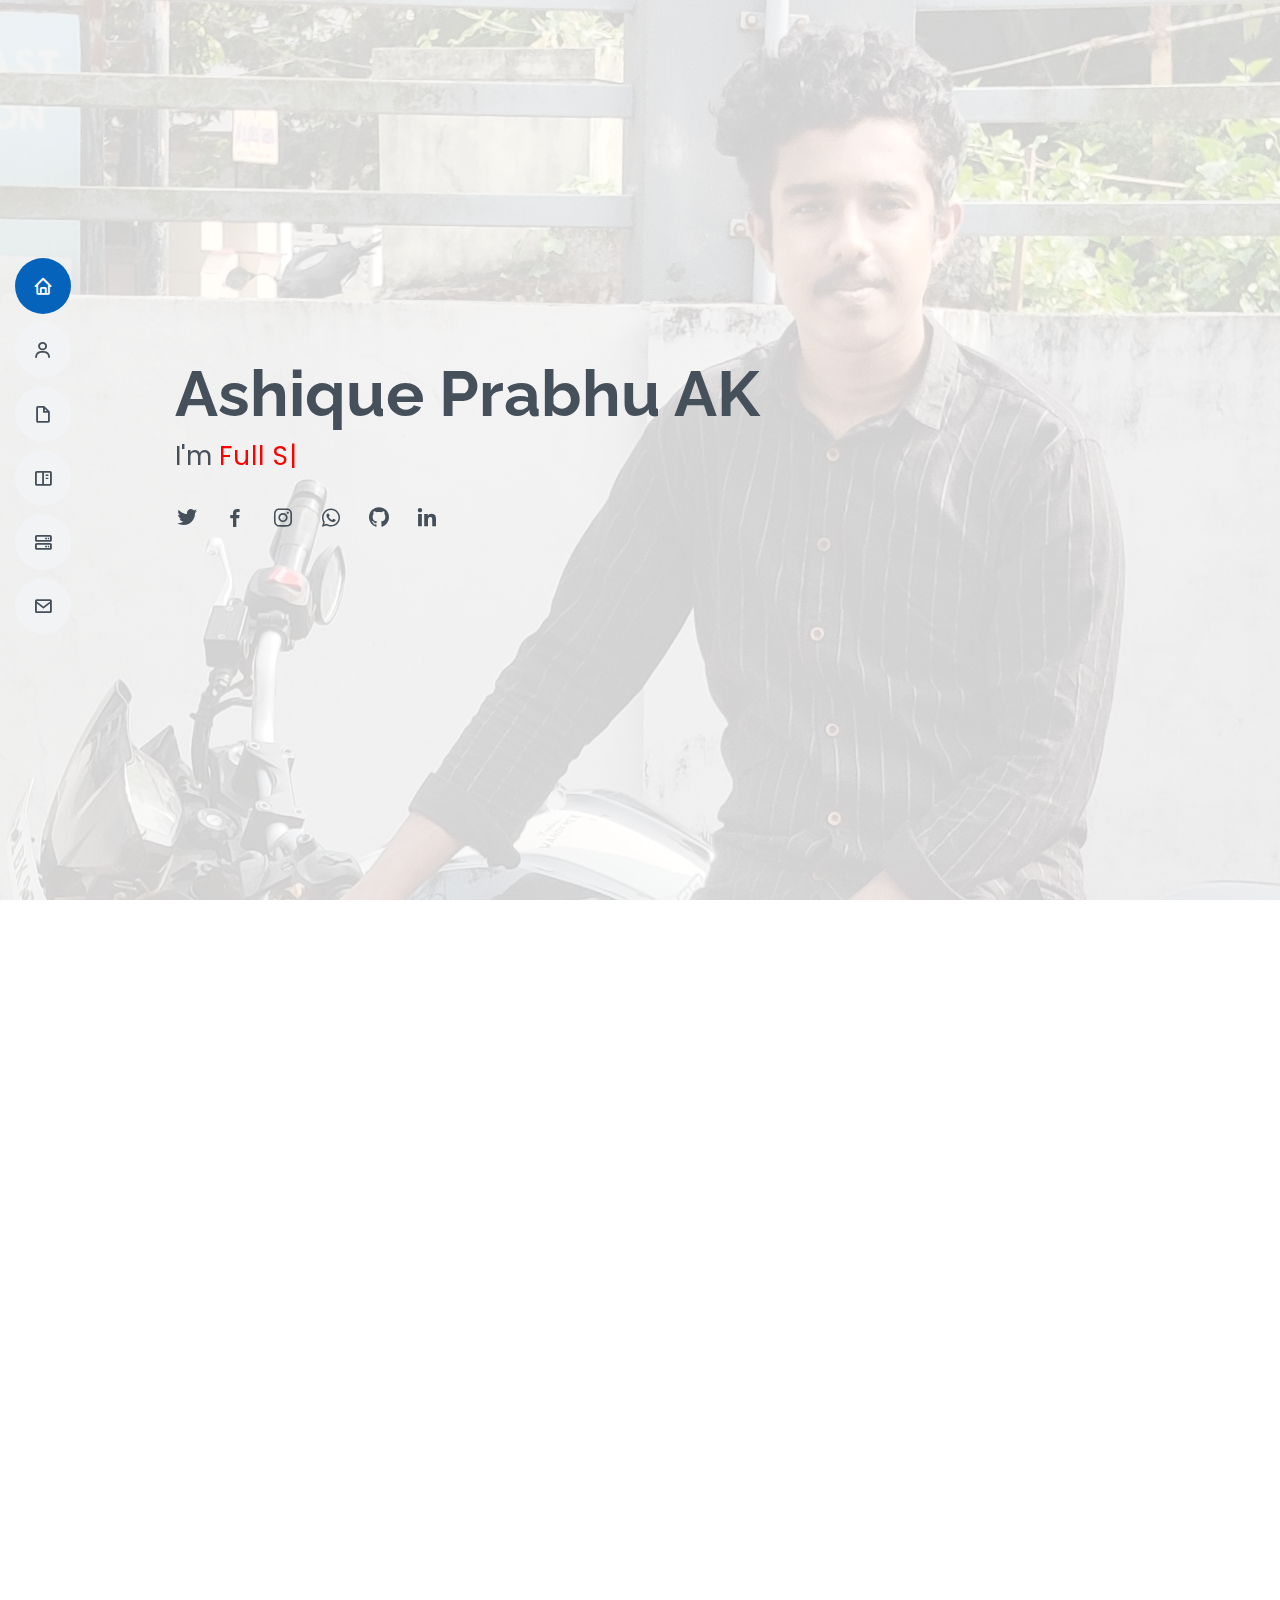
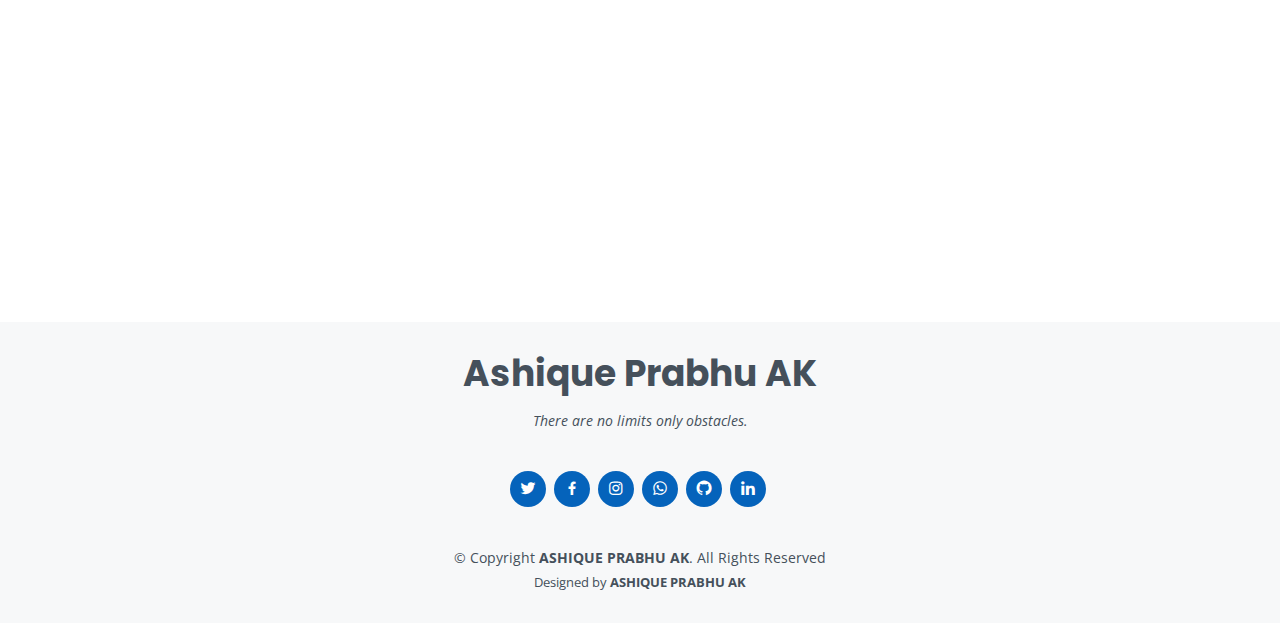
==== index.html @ 0a4e3827 "first commit" ====
<!DOCTYPE html>
<html lang="en">

<head>
    <meta charset="utf-8">
    <meta content="width=device-width, initial-scale=1.0" name="viewport">

    <title>MyResume Bootstrap Template - Index</title>
    <meta content="" name="description">
    <meta content="" name="keywords">

    <!-- Favicons -->
    <link href="assets/img/favicon.png" rel="icon">


    <!-- Google Fonts -->
    <link href="https://fonts.googleapis.com/css?family=Open+Sans:300,300i,400,400i,600,600i,700,700i|Raleway:300,300i,400,400i,500,500i,600,600i,700,700i|Poppins:300,300i,400,400i,500,500i,600,600i,700,700i" rel="stylesheet">

    <!-- Vendor CSS Files -->
    <link href="assets/vendor/bootstrap/css/bootstrap.min.css" rel="stylesheet">
    <link href="assets/vendor/icofont/icofont.min.css" rel="stylesheet">
    <link href="assets/vendor/boxicons/css/boxicons.min.css" rel="stylesheet">
    <link href="assets/vendor/venobox/venobox.css" rel="stylesheet">
    <link href="assets/vendor/owl.carousel/assets/owl.carousel.min.css" rel="stylesheet">
    <link href="assets/vendor/aos/aos.css" rel="stylesheet">

    <!-- Template Main CSS File -->
    <link href="assets/css/style.css" rel="stylesheet">

    <!-- =======================================================
  * Template Name: MyResume - v2.2.1
  * Template URL: https://bootstrapmade.com/free-html-bootstrap-template-my-resume/
  * Author: BootstrapMade.com
  * License: https://bootstrapmade.com/license/
  ======================================================== -->
</head>

<body>

    <!-- ======= Mobile nav toggle button ======= -->
    <button type="button" class="mobile-nav-toggle d-xl-none"><i class="icofont-navigation-menu"></i></button>

    <!-- ======= Header ======= -->
    <header id="header" class="d-flex flex-column justify-content-center">

        <nav class="nav-menu">
            <ul>
                <li class="active"><a href="#hero"><i class="bx bx-home"></i> <span>Home</span></a></li>
                <li><a href="#about"><i class="bx bx-user"></i> <span>About</span></a></li>
                <li><a href="#resume"><i class="bx bx-file-blank"></i> <span>Resume</span></a></li>
                <li><a href="#portfolio"><i class="bx bx-book-content"></i> <span>Photographs</span></a></li>
                <li><a href="#services"><i class="bx bx-server"></i> <span>Key Skills</span></a></li>
                <li><a href="#contact"><i class="bx bx-envelope"></i> <span>Contact</span></a></li>
            </ul>
        </nav>
        <!-- .nav-menu -->

    </header>
    <!-- End Header -->

    <!-- ======= Hero Section ======= -->
    <section id="hero" class="d-flex flex-column justify-content-center">
        <div class="container" data-aos="zoom-in" data-aos-delay="100">
            <h1>Ashique Prabhu AK</h1>
            <p>I'm <span class="typed" data-typed-items="Full Stack Developer, Web Designer , Gamer, Photographer"></span></p>
            <div class="social-links">
                <a href="https://twitter.com/ashiq_____" class="twitter"><i class="bx bxl-twitter"></i></a>
                <a href="https://www.facebook.com/ashique.prabhu" class="facebook"><i class="bx bxl-facebook"></i></a>
                <a href="https://www.instagram.com/mr_aashiq___/" class="instagram"><i class="bx bxl-instagram"></i></a>
                <a href="https://wa.me/+918078735133" class="whatsapp"><i class="bx bxl-whatsapp"></i></a>
                <a href="https://github.com/Ashique-prabhu" class="github"><i class="bx bxl-github"></i></a>
                <a href="https://in.linkedin.com/in/ashique-prabhu-a-k-2a4a0a156" class="linkedin"><i class="bx bxl-linkedin"></i></a>
            </div>
        </div>
    </section>
    <!-- End Hero -->

    <main id="main">

        <!-- ======= About Section ======= -->
        <section id="about" class="about">
            <div class="container" data-aos="fade-up">

                <div class="section-title">
                    <h2>ABOUT</h2>
                    <p>Hi I am a B E Computer Science and Engineering Student ,Currently on my Final year .I am technically skilled and focused, i am looking for a job where i can express my excellence.</p>
                </div>

                <div class="row">
                    <div class="col-lg-4">
                        <img src="../ashique/assets/img/dp.jpeg" class="img-fluid" alt="">
                    </div>
                    <div class="col-lg-8 pt-4 pt-lg-0 content">
                        <h3>Web Designer &amp; Full Stack Web Developer.</h3>
                        <p class="font-italic">
                            Iam skillful in participating in the design and creation of scalable software. Writing clean, functional code on the front- and back-end. Testing and fixing bugs or other coding issues.
                        </p>
                        <div class="row">
                            <div class="col-lg-6">
                                <ul>
                                    <li><i class="icofont-rounded-right"></i> <strong>Date of Birth:</strong> 26 August 1999</li>
                                    <li><i class="icofont-rounded-right"></i> <strong>Degree:</strong> Bachelor of Engineering</li>
                                    <li><i class="icofont-rounded-right"></i> <strong>Phone:</strong> +91 8078735133</li>
                                    <li><i class="icofont-rounded-right"></i> <strong>City:</strong> Calicut , Kerala</li>
                                </ul>
                            </div>
                            <div class="col-lg-6">
                                <ul>
                                    <li><i class="icofont-rounded-right"></i> <strong>Age:</strong> 21</li>
                                    <li><i class="icofont-rounded-right"></i> <strong>Branch:</strong> CSE</li>
                                    <li><i class="icofont-rounded-right"></i> <strong>Email:</strong> ashiqueprabhu@gmail.com</li>
                                    <li><i class="icofont-rounded-right"></i> <strong>Freelance:</strong> Available</li>
                                </ul>
                            </div>
                        </div>
                        <p>
                            Innovative optimized solution seeker. Excited to be at the deployment phase of my new career as a web developer. I am ambitious, adventurous, assiduous, animated and an alliteration advocate.
                        </p>
                    </div>
                </div>

            </div>
        </section>
        <!-- End About Section -->

        <!-- ======= Facts Section ======= -->
        <section id="facts" class="facts">
            <div class="container" data-aos="fade-up">

                <div class="section-title">
                    <h2>EXPERIENCE</h2>
                    <p>As a fresher these are my vast experiences in the IT field.</p>
                </div>

                <div class="row">

                    <div class="col-lg-3 col-md-6">
                        <div class="count-box">
                            <i class="icofont-simple-smile"></i>
                            <span data-toggle="counter-up">8</span>
                            <p>Languages Known</p>
                        </div>
                    </div>

                    <div class="col-lg-3 col-md-6 mt-5 mt-md-0">
                        <div class="count-box">
                            <i class="icofont-document-folder"></i>
                            <span data-toggle="counter-up">1</span>
                            <p>Projects</p>
                        </div>
                    </div>

                    <div class="col-lg-3 col-md-6 mt-5 mt-lg-0">
                        <div class="count-box">
                            <i class="icofont-live-support"></i>
                            <span data-toggle="counter-up">2</span>
                            <p>Internships</p>
                        </div>
                    </div>

                    <div class="col-lg-3 col-md-6 mt-5 mt-lg-0">
                        <div class="count-box">
                            <i class="icofont-users-alt-5"></i>
                            <span data-toggle="counter-up">5</span>
                            <p>Courses Completed</p>
                        </div>
                    </div>

                </div>

            </div>
        </section>
        <!-- End Facts Section -->

        <!-- ======= Skills Section ======= -->
        <section id="skills" class="skills section-bg">
            <div class="container" data-aos="fade-up">

                <div class="section-title">
                    <h2>Skills</h2>
                    <p>Good knowledge in web development with strong front end skills in HTML, JavaScript, bootstrap, jquery, CSS and also knowledge in MS office.</p>
                    <p>Good communication and time management skills with the ability to deliver good quality work in good time.</p>
                    <p>Quick learner and ability to work in a highly collaborative and open communicative environment.</p>
                </div>
                <div class="row skills-content">

                    <div class="col-lg-6">

                        <div class="progress">
                            <span class="skill">HTML <i class="val">100%</i></span>
                            <div class="progress-bar-wrap">
                                <div class="progress-bar" role="progressbar" aria-valuenow="100" aria-valuemin="0" aria-valuemax="100"></div>
                            </div>
                        </div>

                        <div class="progress">
                            <span class="skill">CSS <i class="val">90%</i></span>
                            <div class="progress-bar-wrap">
                                <div class="progress-bar" role="progressbar" aria-valuenow="90" aria-valuemin="0" aria-valuemax="100"></div>
                            </div>
                        </div>


                        <div class="progress">
                            <span class="skill">JavaScript <i class="val">75%</i></span>
                            <div class="progress-bar-wrap">
                                <div class="progress-bar" role="progressbar" aria-valuenow="75" aria-valuemin="0" aria-valuemax="100"></div>
                            </div>
                        </div>

                        <div class="progress">
                            <span class="skill">SQL<i class="val">60%</i></span>
                            <div class="progress-bar-wrap">
                                <div class="progress-bar" role="progressbar" aria-valuenow="75" aria-valuemin="0" aria-valuemax="100"></div>
                            </div>
                        </div>

                    </div>

                    <div class="col-lg-6">

                        <div class="progress">
                            <span class="skill">Python Bootstrap <i class="val">80%</i></span>
                            <div class="progress-bar-wrap">
                                <div class="progress-bar" role="progressbar" aria-valuenow="80" aria-valuemin="0" aria-valuemax="100"></div>
                            </div>
                        </div>

                        <div class="progress">
                            <span class="skill">C++ <i class="val">90%</i></span>
                            <div class="progress-bar-wrap">
                                <div class="progress-bar" role="progressbar" aria-valuenow="90" aria-valuemin="0" aria-valuemax="100"></div>
                            </div>
                        </div>

                        <div class="progress">
                            <span class="skill">Java <i class="val">55%</i></span>
                            <div class="progress-bar-wrap">
                                <div class="progress-bar" role="progressbar" aria-valuenow="55" aria-valuemin="0" aria-valuemax="100"></div>
                            </div>
                        </div>

                        <div class="progress">
                            <span class="skill">C <i class="val">70%</i></span>
                            <div class="progress-bar-wrap">
                                <div class="progress-bar" role="progressbar" aria-valuenow="70" aria-valuemin="0" aria-valuemax="100"></div>
                            </div>
                        </div>

                    </div>

                </div>

            </div>
        </section>
        <!-- End Skills Section -->

        <!-- ======= Resume Section ======= -->
        <section id="resume" class="resume">
            <div class="container" data-aos="fade-up">

                <div class="section-title">
                    <h2>Resume</h2>
                    <p>Graduate of computer Science and Engineering with knowledge across the full stack of software development. I have built a project by myself and i'm looking for a role where i can grow and learn from my working environment.</p>
                </div>

                <div class="row">
                    <div class="col-lg-6">
                        <h3 class="resume-title">Sumary</h3>
                        <div class="resume-item pb-0">
                            <h4>Ashique Prabhu AK</h4>
                            <p><em>Innovative and deadline-driven Full stack developer with good knowledge in designing and developing user-centered digital/print marketing material from initial concept to final, polished deliverable.</em></p>
                            <ul>
                                <li>Calicut, Kerala, India</li>
                                <li>(+91) 8078735133</li>
                                <li>ashiqueprabhu@gmail.com</li>
                            </ul>
                        </div>

                        <h3 class="resume-title">Under Graduate</h3>
                        <div class="resume-item">
                            <h4>BE Computer science and Engineering </h4>
                            <h5>2017 - 2021</h5>
                            <p><em>RVS college of engineering and technology, coimbatore  </em></p>
                            <ul>
                                <li>CGPA : 7.5</li>
                            </ul>
                        </div>

                    </div>
                    <div class="col-lg-6">
                        <h3 class="resume-title">School education</h3>
                        <div class="resume-item">
                            <h4>Higher secondary school</h4>
                            <h5>2015 - 2017</h5><br><br>
                            <p><em>Rahmania HSS, Calicut, Kerala </em></p><br>
                            <ul>
                                <li>Core subject : Computer Science</li>
                                <li>Marks secured : 90% </li>
                            </ul>
                        </div>
                        <div class="resume-item">
                            <h4>High school</h4>
                            <h5>2015</h5>
                            <p><em>Govt: Ganapath boys HS, Calicut, Kerala</em></p>
                            <ul>
                                <li>SSLC</li>
                                <li>Marks secured : 100%</li>
                            </ul>
                        </div>
                    </div>
                </div>

            </div>
        </section>
        <!-- End Resume Section -->

        <!-- ======= Portfolio Section ======= -->
        <section id="portfolio" class="portfolio section-bg">
            <div class="container" data-aos="fade-up">

                <div class="section-title">
                    <h2>Photographs</h2>
                    <p>Photography is a way of feeling, of touching, of loving. What you have caught on film is captured forever... It remembers little things, long after you have forgotten everything. These are some photographs i captured.</p>
                </div>

                <div class="row">
                    <div class="col-lg-12 d-flex justify-content-center" data-aos="fade-up" data-aos-delay="100">
                        <ul id="portfolio-flters">
                            <li data-filter="*" class="filter-active">All</li>
                            <li data-filter=".filter-app">Goa</li>
                            <li data-filter=".filter-card">Himachal</li>
                            <li data-filter=".filter-web">Karnataka</li>
                        </ul>
                    </div>
                </div>

                <div class="row portfolio-container" data-aos="fade-up" data-aos-delay="200">

                    <div class="col-lg-4 col-md-6 portfolio-item filter-app">
                        <div class="portfolio-wrap">
                            <img src="assets/img/portfolio/portfolio-1.jpg" class="img-fluid" alt="">
                            <div class="portfolio-info">
                                <h4>Goa 1</h4>
                                <p>Goa</p>
                                <div class="portfolio-links">
                                    <a href="assets/img/portfolio/portfolio-1.jpg" data-gall="portfolioGallery" class="venobox" title="Baga Beach"><i class="bx bx-plus"></i></a>
                                    <a href="baga-beach.html" data-gall="portfolioDetailsGallery" data-vbtype="iframe" class="venobox" title="Portfolio Details"><i class="bx bx-link"></i></a>
                                </div>
                            </div>
                        </div>
                    </div>

                    <div class="col-lg-4 col-md-6 portfolio-item filter-web">
                        <div class="portfolio-wrap">
                            <img src="assets/img/portfolio/portfolio-2.jpg" class="img-fluid" alt="">
                            <div class="portfolio-info">
                                <h4>Karnataka 1</h4>
                                <p>Karnataka</p>
                                <div class="portfolio-links">
                                    <a href="assets/img/portfolio/portfolio-2.jpg" data-gall="portfolioGallery" class="venobox" title="Nandi Hills"><i class="bx bx-plus"></i></a>
                                    <a href="nandi.html" data-gall="portfolioDetailsGallery" data-vbtype="iframe" class="venobox" title="Portfolio Details"><i class="bx bx-link"></i></a>
                                </div>
                            </div>
                        </div>
                    </div>

                    <div class="col-lg-4 col-md-6 portfolio-item filter-app">
                        <div class="portfolio-wrap">
                            <img src="assets/img/portfolio/portfolio-3.jpg" class="img-fluid" alt="">
                            <div class="portfolio-info">
                                <h4>Goa 2</h4>
                                <p>Goa</p>
                                <div class="portfolio-links">
                                    <a href="assets/img/portfolio/portfolio-3.jpg" data-gall="portfolioGallery" class="venobox" title="Calangute"><i class="bx bx-plus"></i></a>
                                    <a href="kalagunte.html" data-gall="portfolioDetailsGallery" data-vbtype="iframe" class="venobox" title="Portfolio Details"><i class="bx bx-link"></i></a>
                                </div>
                            </div>
                        </div>
                    </div>

                    <div class="col-lg-4 col-md-6 portfolio-item filter-card">
                        <div class="portfolio-wrap">
                            <img src="assets/img/portfolio/portfolio-4.jpg" class="img-fluid" alt="">
                            <div class="portfolio-info">
                                <h4>Himachal 2</h4>
                                <p>Himachal</p>
                                <div class="portfolio-links">
                                    <a href="assets/img/portfolio/portfolio-4.jpg" data-gall="portfolioGallery" class="venobox" title="Manali"><i class="bx bx-plus"></i></a>
                                    <a href="manali.html" data-gall="portfolioDetailsGallery" data-vbtype="iframe" class="venobox" title="Portfolio Details"><i class="bx bx-link"></i></a>
                                </div>
                            </div>
                        </div>
                    </div>

                    <div class="col-lg-4 col-md-6 portfolio-item filter-web">
                        <div class="portfolio-wrap">
                            <img src="assets/img/portfolio/portfolio-5.jpg" class="img-fluid" alt="">
                            <div class="portfolio-info">
                                <h4>Karnataka 2</h4>
                                <p>Karnataka</p>
                                <div class="portfolio-links">
                                    <a href="assets/img/portfolio/portfolio-5.jpg" data-gall="portfolioGallery" class="venobox" title="Lalbagh"><i class="bx bx-plus"></i></a>
                                    <a href="lalbagh.html" data-gall="portfolioDetailsGallery" data-vbtype="iframe" class="venobox" title="Portfolio Details"><i class="bx bx-link"></i></a>
                                </div>
                            </div>
                        </div>
                    </div>

                    <div class="col-lg-4 col-md-6 portfolio-item filter-app">
                        <div class="portfolio-wrap">
                            <img src="assets/img/portfolio/portfolio-6.jpg" class="img-fluid" alt="">
                            <div class="portfolio-info">
                                <h4>Goa 3</h4>
                                <p>Goa</p>
                                <div class="portfolio-links">
                                    <a href="assets/img/portfolio/portfolio-6.jpg" data-gall="portfolioGallery" class="venobox" title="Dudhsagar"><i class="bx bx-plus"></i></a>
                                    <a href="dudhsagar.html" data-gall="portfolioDetailsGallery" data-vbtype="iframe" class="venobox" title="Portfolio Details"><i class="bx bx-link"></i></a>
                                </div>
                            </div>
                        </div>
                    </div>

                    <div class="col-lg-4 col-md-6 portfolio-item filter-card">
                        <div class="portfolio-wrap">
                            <img src="assets/img/portfolio/portfolio-7.jpg" class="img-fluid" alt="">
                            <div class="portfolio-info">
                                <h4>Himachal 1</h4>
                                <p>Himachal</p>
                                <div class="portfolio-links">
                                    <a href="assets/img/portfolio/portfolio-7.jpg" data-gall="portfolioGallery" class="venobox" title="Dalhousie"><i class="bx bx-plus"></i></a>
                                    <a href="dalhousie.html" data-gall="portfolioDetailsGallery" data-vbtype="iframe" class="venobox" title="Portfolio Details"><i class="bx bx-link"></i></a>
                                </div>
                            </div>
                        </div>
                    </div>

                    <div class="col-lg-4 col-md-6 portfolio-item filter-card">
                        <div class="portfolio-wrap">
                            <img src="assets/img/portfolio/portfolio-8.jpg" class="img-fluid" alt="">
                            <div class="portfolio-info">
                                <h4>Himachal 3</h4>
                                <p>Himachal</p>
                                <div class="portfolio-links">
                                    <a href="assets/img/portfolio/portfolio-8.jpg" data-gall="portfolioGallery" class="venobox" title="Shimla"><i class="bx bx-plus"></i></a>
                                    <a href="shimla.html" data-gall="portfolioDetailsGallery" data-vbtype="iframe" class="venobox" title="Portfolio Details"><i class="bx bx-link"></i></a>
                                </div>
                            </div>
                        </div>
                    </div>

                    <div class="col-lg-4 col-md-6 portfolio-item filter-web">
                        <div class="portfolio-wrap">
                            <img src="assets/img/portfolio/portfolio-9.jpg" class="img-fluid" alt="">
                            <div class="portfolio-info">
                                <h4>Karnataka 3</h4>
                                <p>Karnataka</p>
                                <div class="portfolio-links">
                                    <a href="assets/img/portfolio/portfolio-9.jpg" data-gall="portfolioGallery" class="venobox" title="Cubbon Park"><i class="bx bx-plus"></i></a>
                                    <a href="cubbon.html" data-gall="portfolioDetailsGallery" data-vbtype="iframe" class="venobox" title="Portfolio Details"><i class="bx bx-link"></i></a>
                                </div>
                            </div>
                        </div>
                    </div>

                </div>

            </div>
        </section>
        <!-- End Portfolio Section -->

        <!-- ======= Services Section ======= -->
        <section id="services" class="services">
            <div class="container" data-aos="fade-up">

                <div class="section-title">
                    <h2>Key Skills</h2>
                    <p>Key skills are employability skills that you need for the world to work and they are pretty important for life as well.<br> Once you have got them, you can use them in different situations.<br> The following are my key skills.
                    </p>
                </div>

                <div class="row">

                    <div class="col-lg-4 col-md-6 d-flex align-items-stretch" data-aos="zoom-in" data-aos-delay="100">
                        <div class="icon-box iconbox-blue">
                            <div class="icon">
                                <svg width="100" height="100" viewBox="0 0 600 600" xmlns="http://www.w3.org/2000/svg">
                  <path stroke="none" stroke-width="0" fill="#f5f5f5" d="M300,521.0016835830174C376.1290562159157,517.8887921683347,466.0731472004068,529.7835943286574,510.70327084640275,468.03025145048787C554.3714126377745,407.6079735673963,508.03601936045806,328.9844924480964,491.2728898941984,256.3432110539036C474.5976632858925,184.082847569629,479.9380746630129,96.60480741107993,416.23090153303,58.64404602377083C348.86323505073057,18.502131276798302,261.93793281208167,40.57373210992963,193.5410806939664,78.93577620505333C130.42746243093433,114.334589627462,98.30271207620316,179.96522072025542,76.75703585869454,249.04625023123273C51.97151888228291,328.5150500222984,13.704378332031375,421.85034740162234,66.52175969318436,486.19268352777647C119.04800174914682,550.1803526380478,217.28368757567262,524.383925680826,300,521.0016835830174"></path>
                </svg>
                                <i class="bx bxl-dribbble"></i>
                            </div>
                            <h4><a href="">Mathematical Aptitude</a></h4>
                            <p>Ability to perform Mathematical tasks and to effectively solve given Mathematical problems</p>
                        </div>
                    </div>

                    <div class="col-lg-4 col-md-6 d-flex align-items-stretch mt-4 mt-md-0" data-aos="zoom-in" data-aos-delay="200">
                        <div class="icon-box iconbox-orange ">
                            <div class="icon">
                                <svg width="100" height="100" viewBox="0 0 600 600" xmlns="http://www.w3.org/2000/svg">
                  <path stroke="none" stroke-width="0" fill="#f5f5f5" d="M300,582.0697525312426C382.5290701553225,586.8405444964366,449.9789794690241,525.3245884688669,502.5850820975895,461.55621195738473C556.606425686781,396.0723002908107,615.8543463187945,314.28637112970534,586.6730223649479,234.56875336149918C558.9533121215079,158.8439757836574,454.9685369536778,164.00468322053177,381.49747125262974,130.76875717737553C312.15926192815925,99.40240125094834,248.97055460311594,18.661163978235184,179.8680185752513,50.54337015887873C110.5421016452524,82.52863877960104,119.82277516462835,180.83849132639028,109.12597500060166,256.43424936330496C100.08760227029461,320.3096726198365,92.17705696193138,384.0621239912766,124.79988738764834,439.7174275375508C164.83382741302287,508.01625554203684,220.96474134820875,577.5009287672846,300,582.0697525312426"></path>
                </svg>
                                <i class="bx bx-file"></i>
                            </div>
                            <h4><a href="">Problem Solving</a></h4>
                            <p>Problem solving skills enables us to exert control over our environment</p>
                        </div>
                    </div>

                    <div class="col-lg-4 col-md-6 d-flex align-items-stretch mt-4 mt-lg-0" data-aos="zoom-in" data-aos-delay="300">
                        <div class="icon-box iconbox-pink">
                            <div class="icon">
                                <svg width="100" height="100" viewBox="0 0 600 600" xmlns="http://www.w3.org/2000/svg">
                  <path stroke="none" stroke-width="0" fill="#f5f5f5" d="M300,541.5067337569781C382.14930387511276,545.0595476570109,479.8736841581634,548.3450877840088,526.4010558755058,480.5488172755941C571.5218469581645,414.80211281144784,517.5187510058486,332.0715597781072,496.52539010469104,255.14436215662573C477.37192572678356,184.95920475031193,473.57363656557914,105.61284051026155,413.0603344069578,65.22779650032875C343.27470386102294,18.654635553484475,251.2091493199835,5.337323636656869,175.0934190732945,40.62881213300186C97.87086631185822,76.43348514350839,51.98124368387456,156.15599469081315,36.44837278890362,239.84606092416172C21.716077023791087,319.22268207091537,43.775223500013084,401.1760424656574,96.891909868211,461.97329694683043C147.22146801428983,519.5804099606455,223.5754009179313,538.201503339737,300,541.5067337569781"></path>
                </svg>
                                <i class="bx bx-tachometer"></i>
                            </div>
                            <h4><a href="">Time Management</a></h4>
                            <p>Ability to use time productively and effectively</p>
                        </div>
                    </div>

                    <div class="col-lg-4 col-md-6 d-flex align-items-stretch mt-4" data-aos="zoom-in" data-aos-delay="100">
                        <div class="icon-box iconbox-yellow">
                            <div class="icon">
                                <svg width="100" height="100" viewBox="0 0 600 600" xmlns="http://www.w3.org/2000/svg">
                  <path stroke="none" stroke-width="0" fill="#f5f5f5" d="M300,503.46388370962813C374.79870501325706,506.71871716319447,464.8034551963731,527.1746412648533,510.4981551193396,467.86667711651364C555.9287308511215,408.9015244558933,512.6030010748507,327.5744911775523,490.211057578863,256.5855673507754C471.097692560561,195.9906835881958,447.69079081568157,138.11976852964426,395.19560036434837,102.3242989838813C329.3053358748298,57.3949838291264,248.02791733380457,8.279543830951368,175.87071277845988,42.242879143198664C103.41431057327972,76.34704239035025,93.79494320519305,170.9812938413882,81.28167332365135,250.07896920659033C70.17666984294237,320.27484674793965,64.84698225790005,396.69656628748305,111.28512138212992,450.4950937839243C156.20124167950087,502.5303643271138,231.32542653798444,500.4755392045468,300,503.46388370962813"></path>
                </svg>
                                <i class="bx bx-layer"></i>
                            </div>
                            <h4><a href="">Self Development</a></h4>
                            <p>Self-development skills to keep up to date with fast changing trends</p>
                        </div>
                    </div>

                    <div class="col-lg-4 col-md-6 d-flex align-items-stretch mt-4" data-aos="zoom-in" data-aos-delay="200">
                        <div class="icon-box iconbox-red">
                            <div class="icon">
                                <svg width="100" height="100" viewBox="0 0 600 600" xmlns="http://www.w3.org/2000/svg">
                  <path stroke="none" stroke-width="0" fill="#f5f5f5" d="M300,532.3542879108572C369.38199826031484,532.3153073249985,429.10787420159085,491.63046689027357,474.5244479745417,439.17860296908856C522.8885846962883,383.3225815378663,569.1668002868075,314.3205725914397,550.7432151929288,242.7694973846089C532.6665558377875,172.5657663291529,456.2379748765914,142.6223662098291,390.3689995646985,112.34683881706744C326.66090330228417,83.06452184765237,258.84405631176094,53.51806209861945,193.32584062364296,78.48882559362697C121.61183558270385,105.82097193414197,62.805066853699245,167.19869350419734,48.57481801355237,242.6138429142374C34.843463184063346,315.3850353017275,76.69343916112496,383.4422959591041,125.22947124332185,439.3748458443577C170.7312796277747,491.8107796887764,230.57421082200815,532.3932930995766,300,532.3542879108572"></path>
                </svg>
                                <i class="bx bx-slideshow"></i>
                            </div>
                            <h4><a href="">Team Work</a></h4>
                            <p>Thrives in a team environment and enjoys working closely with others</p>
                        </div>
                    </div>

                    <div class="col-lg-4 col-md-6 d-flex align-items-stretch mt-4" data-aos="zoom-in" data-aos-delay="300">
                        <div class="icon-box iconbox-teal">
                            <div class="icon">
                                <svg width="100" height="100" viewBox="0 0 600 600" xmlns="http://www.w3.org/2000/svg">
                  <path stroke="none" stroke-width="0" fill="#f5f5f5" d="M300,566.797414625762C385.7384707136149,576.1784315230908,478.7894351017131,552.8928747891023,531.9192734346935,484.94944893311C584.6109503024035,417.5663521118492,582.489472248146,322.67544863468447,553.9536738515405,242.03673114598146C529.1557734026468,171.96086150256528,465.24506316201064,127.66468636344209,395.9583748389544,100.7403814666027C334.2173773831606,76.7482773500951,269.4350130405921,84.62216499799875,207.1952322260088,107.2889140133804C132.92018162631612,134.33871894543012,41.79353780512637,160.00259165414826,22.644507872594943,236.69541883565114C3.319112789854554,314.0945973066697,72.72355303640163,379.243833228382,124.04198916343866,440.3218312028393C172.9286146004772,498.5055451809895,224.45579914871206,558.5317968840102,300,566.797414625762"></path>
                </svg>
                                <i class="bx bx-arch"></i>
                            </div>
                            <h4><a href="">Coding</a></h4>
                            <p>Ability to understand and execute code fastly </p>
                        </div>
                    </div>

                </div>

            </div>
        </section>
        <!-- End Services Section -->

        <!-- ======= Testimonials Section ======= -->
        <section id="testimonials" class="testimonials section-bg">
            <div class="container" data-aos="fade-up">

                <div class="section-title">
                    <h2>Testimonials</h2>
                </div>

                <div class="owl-carousel testimonials-carousel" data-aos="zoom-in" data-aos-delay="100">

                    <div class="testimonial-item">
                        <img src="assets/img/testimonials/testimonials-1.jpeg" class="testimonial-img" alt="">
                        <h3>Rikash Razik</h3>
                        <h4>Ceo &amp; Founder</h4>
                        <p>
                            <i class="bx bxs-quote-alt-left quote-icon-left"></i> It is not enough to do your best,you must know what to do and then do your best.
                            <i class="bx bxs-quote-alt-right quote-icon-right"></i>
                        </p>
                    </div>

                    <div class="testimonial-item">
                        <img src="assets/img/testimonials/testimonials-2.jpg" class="testimonial-img" alt="">
                        <h3>Sarang Koroth</h3>
                        <h4>Software Engineer</h4>
                        <p>
                            <i class="bx bxs-quote-alt-left quote-icon-left"></i>If you are working on something that you really care about, you don't have to be pushed.
                            <i class="bx bxs-quote-alt-right quote-icon-right"></i>
                        </p>
                    </div>

                    <div class="testimonial-item">
                        <img src="assets/img/testimonials/testimonials-3.jpeg" class="testimonial-img" alt="">
                        <h3>Shine Vijayan</h3>
                        <h4>Full Stack Developer</h4>
                        <p>
                            <i class="bx bxs-quote-alt-left quote-icon-left"></i> Every one deserve a better place, but there's a change where you stand that's your better place.
                            <i class="bx bxs-quote-alt-right quote-icon-right"></i>
                        </p>
                    </div>

                    <div class="testimonial-item">
                        <img src="assets/img/testimonials/testimonials-4.jpeg" class="testimonial-img" alt="">
                        <h3>Abhishek PC</h3>
                        <h4>Software Engineer - Developer</h4>
                        <p>
                            <i class="bx bxs-quote-alt-left quote-icon-left"></i> Be the smile, Not in someone else's life but yours.
                            <i class="bx bxs-quote-alt-right quote-icon-right"></i>
                        </p>
                    </div>



                </div>

            </div>
        </section>
        <!-- End Testimonials Section -->

        <!-- ======= Contact Section ======= -->
        <section id="contact" class="contact">
            <div class="container" data-aos="fade-up">

                <div class="section-title">
                    <h2>Contact</h2>
                </div>

                <div class="row mt-1">

                    <div class="col-lg-4">
                        <div class="info">
                            <div class="address">
                                <i class="icofont-google-map"></i>
                                <h4>Location:</h4>
                                <p>Mylampadi street, Calicut, Kerala</p>
                            </div>

                            <div class="email">
                                <i class="icofont-envelope"></i>
                                <h4>Email:</h4>
                                <p>ashiqueprabhu@gmail.com</p>
                            </div>

                            <div class="phone">
                                <i class="icofont-phone"></i>
                                <h4>Call:</h4>
                                <p>+91 8078735133</p>
                            </div>

                        </div>

                    </div>

                    <div class="col-lg-8 mt-5 mt-lg-0">

                        <form action="forms/contact.php" method="post" role="form" class="php-email-form">
                            <div class="form-row">
                                <div class="col-md-6 form-group">
                                    <input type="text" name="name" class="form-control" id="name" placeholder="Your Name" data-rule="minlen:4" data-msg="Please enter at least 4 chars" />
                                    <div class="validate"></div>
                                </div>
                                <div class="col-md-6 form-group">
                                    <input type="email" class="form-control" name="email" id="email" placeholder="Your Email" data-rule="email" data-msg="Please enter a valid email" />
                                    <div class="validate"></div>
                                </div>
                            </div>
                            <div class="form-group">
                                <input type="text" class="form-control" name="subject" id="subject" placeholder="Subject" data-rule="minlen:4" data-msg="Please enter at least 8 chars of subject" />
                                <div class="validate"></div>
                            </div>
                            <div class="form-group">
                                <textarea class="form-control" name="message" rows="5" data-rule="required" data-msg="Please write something for us" placeholder="Message"></textarea>
                                <div class="validate"></div>
                            </div>
                            <div class="mb-3">
                                <div class="loading">Loading</div>
                                <div class="error-message"></div>
                                <div class="sent-message">Your message has been sent. Thank you!</div>
                            </div>
                            <div class="text-center"><button type="submit">Send Message</button></div>
                        </form>

                    </div>

                </div>

            </div>
        </section>
        <!-- End Contact Section -->

    </main>
    <!-- End #main -->

    <!-- ======= Footer ======= -->
    <footer id="footer">
        <div class="container">
            <h3>Ashique Prabhu AK</h3>
            <p>There are no limits only obstacles.</p>
            <div class="social-links">
                <a href="https://twitter.com/ashiq_____" class="twitter"><i class="bx bxl-twitter"></i></a>
                <a href="https://www.facebook.com/ashique.prabhu" class="facebook"><i class="bx bxl-facebook"></i></a>
                <a href="https://www.instagram.com/mr_aashiq___/" class="instagram"><i class="bx bxl-instagram"></i></a>
                <a href="https://wa.me/+918078735133" class="whatsapp"><i class="bx bxl-whatsapp"></i></a>
                <a href="https://github.com/Ashique-prabhu" class="github"><i class="bx bxl-github"></i></a>
                <a href="https://in.linkedin.com/in/ashique-prabhu-a-k-2a4a0a156" class="linkedin"><i class="bx bxl-linkedin"></i></a>
            </div>
            <div class="copyright">
                &copy; Copyright <strong><span>ASHIQUE PRABHU AK</span></strong>. All Rights Reserved
            </div>
            <div class="credits">
                <!-- All the links in the footer should remain intact. -->
                <!-- You can delete the links only if you purchased the pro version. -->
                <!-- Licensing information: [license-url] -->
                <!-- Purchase the pro version with working PHP/AJAX contact form: https://bootstrapmade.com/free-html-bootstrap-template-my-resume/ -->
                Designed by <strong>ASHIQUE PRABHU AK</strong>
            </div>
        </div>
    </footer>
    <!-- End Footer -->

    <a href="#" class="back-to-top"><i class="bx bx-up-arrow-alt"></i></a>
    <div id="preloader"></div>

    <!-- Vendor JS Files -->
    <script src="assets/vendor/jquery/jquery.min.js"></script>
    <script src="assets/vendor/bootstrap/js/bootstrap.bundle.min.js"></script>
    <script src="assets/vendor/jquery.easing/jquery.easing.min.js"></script>
    <script src="assets/vendor/php-email-form/validate.js"></script>
    <script src="assets/vendor/waypoints/jquery.waypoints.min.js"></script>
    <script src="assets/vendor/counterup/counterup.min.js"></script>
    <script src="assets/vendor/isotope-layout/isotope.pkgd.min.js"></script>
    <script src="assets/vendor/venobox/venobox.min.js"></script>
    <script src="assets/vendor/owl.carousel/owl.carousel.min.js"></script>
    <script src="assets/vendor/typed.js/typed.min.js"></script>
    <script src="assets/vendor/aos/aos.js"></script>

    <!-- Template Main JS File -->
    <script src="assets/js/main.js"></script>

</body>

</html>
---- assets/vendor/venobox/venobox.css ----
/* ------ venobox.css --------*/
.vbox-overlay *, .vbox-overlay *:before, .vbox-overlay *:after{
    -webkit-backface-visibility: hidden;
    -webkit-box-sizing:border-box;
    -moz-box-sizing:border-box;
    box-sizing:border-box;
}
.vbox-overlay * { 
    -webkit-backface-visibility: visible;
    backface-visibility: visible;
}
.vbox-overlay{
    display: -webkit-flex;
    display: flex;
    -webkit-flex-direction: column;
    flex-direction: column;
    -webkit-justify-content: center;
    justify-content: center;
    -webkit-align-items: center;
    align-items: center;
    position: fixed;
    left: 0;
    top: 0;
    bottom: 0;
    right: 0;
    z-index: 999999;
}

/* ----- navigation ----- */
.vbox-title{
    width: 100%;
    height: 40px;
    float: left;
    text-align: center;
    line-height: 28px;
    font-size: 12px;
    padding: 6px 50px;
    overflow: hidden;
    position: fixed;
    display: none;
    left: 0;
    z-index: 89;
}
.vbox-close{
    cursor: pointer;
    position: fixed;
    top: -1px;
    right: 0;
    width: 50px;
    height: 40px;
    padding: 6px;
    display: block;
    background-position:10px center;
    overflow: hidden;
    font-size: 24px;
    line-height: 1;
    text-align: center;
    z-index: 99;
}
.vbox-left{
    cursor: pointer;
    position: fixed;
    left: 0;
    height: 40px;
    overflow: hidden;
    line-height: 28px;
    font-size: 12px;
    z-index: 99;
    display: flex;
    align-items:center;
}
.vbox-num{
    display: inline-block;
    margin: 6px 0 6px 15px;
}
/* ----- Social share ----- */
.vbox-share{
    line-height: 28px;
    font-size: 12px;
    overflow: hidden;
    position: fixed;
    left: 0;
    z-index: 98;
    display: flex;
    align-items:center;
    justify-content: center;
    width: 100%;
    text-align: center;
}
.vbox-share svg{
    max-height: 28px;
    width: 28px;
    z-index: 10;
    margin-left: 12px;
    margin-top: 6px;
    margin-bottom: 6px;
    vertical-align: middle;
}


/* ----- navigation ARROWS ----- */
.vbox-next, .vbox-prev{
    position: fixed;
    top: 50%;
    margin-top: -15px;
    overflow: hidden;
    cursor: pointer;
    display: block;
    width: 45px;
    height: 45px;
    z-index: 99;
}
.vbox-next span, .vbox-prev span{
    position: relative;
    width: 20px;
    height: 20px;
    border: 2px solid transparent;
    border-top-color: #B6B6B6;
    border-right-color: #B6B6B6;
    text-indent: -100px;
    position: absolute;
    top: 8px;
    display: block;
}
.vbox-prev{
    left: 15px;
}
.vbox-next{
    right: 15px;
}
.vbox-prev span{
    left: 10px;
    -ms-transform: rotate(-135deg);
    -webkit-transform: rotate(-135deg);
    transform: rotate(-135deg);
}
.vbox-next span{
    -ms-transform: rotate(45deg);
    -webkit-transform: rotate(45deg);
    transform: rotate(45deg);
    right: 10px;
}
/* ------- inline window ------ */
.vbox-inline{
    width: 420px;
    height: 315px;
    height: 70vh;
    padding: 10px;
    background: #fff;
    margin: 0 auto;
    overflow: auto;
    text-align: left;
}
/* ------- Video & iFrames window ------ */
.venoframe{
    max-width: 100%;
    width: 100%;
    border: none;
    width: 100%;
    height: 260px;
    height: 70vh;
}
.venoframe.vbvid{
    height: 260px;
}
@media (min-width: 768px) {
    .venoframe, .vbox-inline{
        width: 90%;
        height: 360px;
        height: 70vh;
    }
    .venoframe.vbvid{
        width: 640px;
        height: 360px;
    }
}
@media (min-width: 992px) {
    .venoframe, .vbox-inline{
        max-width: 1200px;
        width: 80%;
        height: 540px;
        height: 70vh;
    }
    .venoframe.vbvid{
        width: 960px;
        height: 540px;
    }
}
/* 
Please do NOT edit this part! 
or at least read this note: http://i.imgur.com/7C0ws9e.gif
*/
.vbox-open{
    overflow: hidden;
}
.vbox-container{
    position: absolute;
    left: 0;
    right: 0;
    top: 0;
    bottom: 0;
    overflow-x: hidden;
    overflow-y: scroll;
    overflow-scrolling: touch;
    -webkit-overflow-scrolling: touch;
    z-index: 20;
    max-height: 100%;

}

.vbox-content{
    text-align: center;
    float: left;
    width: 100%;
    position: relative;
    overflow: hidden;
    padding: 20px 4%;
}
.vbox-container img{
    max-width: 100%;
    height: auto;
}
.vbox-figlio{
    box-shadow: 0 0 12px rgba(0,0,0,0.19), 0 6px 6px rgba(0,0,0,0.23);
    max-width: 100%;
    text-align: initial;
}
img.vbox-figlio{
    -webkit-user-select: none;
-khtml-user-select: none;
-moz-user-select: none;
-o-user-select: none;
user-select: none;
}
.vbox-content.swipe-left{
    margin-left: -200px !important;
}
.vbox-content.swipe-right{
    margin-left: 200px !important;
}
.vbox-animated{
    webkit-transition: margin 300ms ease-out;
    transition: margin 300ms ease-out;
}

/* ---------- preloader ----------
 * SPINKIT 
 * http://tobiasahlin.com/spinkit/
-------------------------------- */
.sk-double-bounce,.sk-rotating-plane{width:40px;height:40px;margin:40px auto}.sk-rotating-plane{background-color:#333;-webkit-animation:sk-rotatePlane 1.2s infinite ease-in-out;animation:sk-rotatePlane 1.2s infinite ease-in-out}@-webkit-keyframes sk-rotatePlane{0%{-webkit-transform:perspective(120px) rotateX(0) rotateY(0);transform:perspective(120px) rotateX(0) rotateY(0)}50%{-webkit-transform:perspective(120px) rotateX(-180.1deg) rotateY(0);transform:perspective(120px) rotateX(-180.1deg) rotateY(0)}100%{-webkit-transform:perspective(120px) rotateX(-180deg) rotateY(-179.9deg);transform:perspective(120px) rotateX(-180deg) rotateY(-179.9deg)}}@keyframes sk-rotatePlane{0%{-webkit-transform:perspective(120px) rotateX(0) rotateY(0);transform:perspective(120px) rotateX(0) rotateY(0)}50%{-webkit-transform:perspective(120px) rotateX(-180.1deg) rotateY(0);transform:perspective(120px) rotateX(-180.1deg) rotateY(0)}100%{-webkit-transform:perspective(120px) rotateX(-180deg) rotateY(-179.9deg);transform:perspective(120px) rotateX(-180deg) rotateY(-179.9deg)}}.sk-double-bounce{position:relative}.sk-double-bounce .sk-child{width:100%;height:100%;border-radius:50%;background-color:#333;opacity:.6;position:absolute;top:0;left:0;-webkit-animation:sk-doubleBounce 2s infinite ease-in-out;animation:sk-doubleBounce 2s infinite ease-in-out}.sk-chasing-dots .sk-child,.sk-spinner-pulse,.sk-three-bounce .sk-child{background-color:#333;border-radius:100%}.sk-double-bounce .sk-double-bounce2{-webkit-animation-delay:-1s;animation-delay:-1s}@-webkit-keyframes sk-doubleBounce{0%,100%{-webkit-transform:scale(0);transform:scale(0)}50%{-webkit-transform:scale(1);transform:scale(1)}}@keyframes sk-doubleBounce{0%,100%{-webkit-transform:scale(0);transform:scale(0)}50%{-webkit-transform:scale(1);transform:scale(1)}}.sk-wave{margin:40px auto;width:50px;height:40px;text-align:center;font-size:10px}.sk-wave .sk-rect{background-color:#333;height:100%;width:6px;display:inline-block;-webkit-animation:sk-waveStretchDelay 1.2s infinite ease-in-out;animation:sk-waveStretchDelay 1.2s infinite ease-in-out}.sk-wave .sk-rect1{-webkit-animation-delay:-1.2s;animation-delay:-1.2s}.sk-wave .sk-rect2{-webkit-animation-delay:-1.1s;animation-delay:-1.1s}.sk-wave .sk-rect3{-webkit-animation-delay:-1s;animation-delay:-1s}.sk-wave .sk-rect4{-webkit-animation-delay:-.9s;animation-delay:-.9s}.sk-wave .sk-rect5{-webkit-animation-delay:-.8s;animation-delay:-.8s}@-webkit-keyframes sk-waveStretchDelay{0%,100%,40%{-webkit-transform:scaleY(.4);transform:scaleY(.4)}20%{-webkit-transform:scaleY(1);transform:scaleY(1)}}@keyframes sk-waveStretchDelay{0%,100%,40%{-webkit-transform:scaleY(.4);transform:scaleY(.4)}20%{-webkit-transform:scaleY(1);transform:scaleY(1)}}.sk-wandering-cubes{margin:40px auto;width:40px;height:40px;position:relative}.sk-wandering-cubes .sk-cube{background-color:#333;width:10px;height:10px;position:absolute;top:0;left:0;-webkit-animation:sk-wanderingCube 1.8s ease-in-out -1.8s infinite both;animation:sk-wanderingCube 1.8s ease-in-out -1.8s infinite both}.sk-chasing-dots,.sk-spinner-pulse{width:40px;height:40px;margin:40px auto}.sk-wandering-cubes .sk-cube2{-webkit-animation-delay:-.9s;animation-delay:-.9s}@-webkit-keyframes sk-wanderingCube{0%{-webkit-transform:rotate(0);transform:rotate(0)}25%{-webkit-transform:translateX(30px) rotate(-90deg) scale(.5);transform:translateX(30px) rotate(-90deg) scale(.5)}50%{-webkit-transform:translateX(30px) translateY(30px) rotate(-179deg);transform:translateX(30px) translateY(30px) rotate(-179deg)}50.1%{-webkit-transform:translateX(30px) translateY(30px) rotate(-180deg);transform:translateX(30px) translateY(30px) rotate(-180deg)}75%{-webkit-transform:translateX(0) translateY(30px) rotate(-270deg) scale(.5);transform:translateX(0) translateY(30px) rotate(-270deg) scale(.5)}100%{-webkit-transform:rotate(-360deg);transform:rotate(-360deg)}}@keyframes sk-wanderingCube{0%{-webkit-transform:rotate(0);transform:rotate(0)}25%{-webkit-transform:translateX(30px) rotate(-90deg) scale(.5);transform:translateX(30px) rotate(-90deg) scale(.5)}50%{-webkit-transform:translateX(30px) translateY(30px) rotate(-179deg);transform:translateX(30px) translateY(30px) rotate(-179deg)}50.1%{-webkit-transform:translateX(30px) translateY(30px) rotate(-180deg);transform:translateX(30px) translateY(30px) rotate(-180deg)}75%{-webkit-transform:translateX(0) translateY(30px) rotate(-270deg) scale(.5);transform:translateX(0) translateY(30px) rotate(-270deg) scale(.5)}100%{-webkit-transform:rotate(-360deg);transform:rotate(-360deg)}}.sk-spinner-pulse{-webkit-animation:sk-pulseScaleOut 1s infinite ease-in-out;animation:sk-pulseScaleOut 1s infinite ease-in-out}@-webkit-keyframes sk-pulseScaleOut{0%{-webkit-transform:scale(0);transform:scale(0)}100%{-webkit-transform:scale(1);transform:scale(1);opacity:0}}@keyframes sk-pulseScaleOut{0%{-webkit-transform:scale(0);transform:scale(0)}100%{-webkit-transform:scale(1);transform:scale(1);opacity:0}}.sk-chasing-dots{position:relative;text-align:center;-webkit-animation:sk-chasingDotsRotate 2s infinite linear;animation:sk-chasingDotsRotate 2s infinite linear}.sk-chasing-dots .sk-child{width:60%;height:60%;display:inline-block;position:absolute;top:0;-webkit-animation:sk-chasingDotsBounce 2s infinite ease-in-out;animation:sk-chasingDotsBounce 2s infinite ease-in-out}.sk-chasing-dots .sk-dot2{top:auto;bottom:0;-webkit-animation-delay:-1s;animation-delay:-1s}@-webkit-keyframes sk-chasingDotsRotate{100%{-webkit-transform:rotate(360deg);transform:rotate(360deg)}}@keyframes sk-chasingDotsRotate{100%{-webkit-transform:rotate(360deg);transform:rotate(360deg)}}@-webkit-keyframes sk-chasingDotsBounce{0%,100%{-webkit-transform:scale(0);transform:scale(0)}50%{-webkit-transform:scale(1);transform:scale(1)}}@keyframes sk-chasingDotsBounce{0%,100%{-webkit-transform:scale(0);transform:scale(0)}50%{-webkit-transform:scale(1);transform:scale(1)}}.sk-three-bounce{margin:40px auto;width:80px;text-align:center}.sk-three-bounce .sk-child{width:20px;height:20px;display:inline-block;-webkit-animation:sk-three-bounce 1.4s ease-in-out 0s infinite both;animation:sk-three-bounce 1.4s ease-in-out 0s infinite both}.sk-circle .sk-child:before,.sk-fading-circle .sk-circle:before{display:block;border-radius:100%;content:'';background-color:#333}.sk-three-bounce .sk-bounce1{-webkit-animation-delay:-.32s;animation-delay:-.32s}.sk-three-bounce .sk-bounce2{-webkit-animation-delay:-.16s;animation-delay:-.16s}@-webkit-keyframes sk-three-bounce{0%,100%,80%{-webkit-transform:scale(0);transform:scale(0)}40%{-webkit-transform:scale(1);transform:scale(1)}}@keyframes sk-three-bounce{0%,100%,80%{-webkit-transform:scale(0);transform:scale(0)}40%{-webkit-transform:scale(1);transform:scale(1)}}.sk-circle{margin:40px auto;width:40px;height:40px;position:relative}.sk-circle .sk-child{width:100%;height:100%;position:absolute;left:0;top:0}.sk-circle .sk-child:before{margin:0 auto;width:15%;height:15%;-webkit-animation:sk-circleBounceDelay 1.2s infinite ease-in-out both;animation:sk-circleBounceDelay 1.2s infinite ease-in-out both}.sk-circle .sk-circle2{-webkit-transform:rotate(30deg);-ms-transform:rotate(30deg);transform:rotate(30deg)}.sk-circle .sk-circle3{-webkit-transform:rotate(60deg);-ms-transform:rotate(60deg);transform:rotate(60deg)}.sk-circle .sk-circle4{-webkit-transform:rotate(90deg);-ms-transform:rotate(90deg);transform:rotate(90deg)}.sk-circle .sk-circle5{-webkit-transform:rotate(120deg);-ms-transform:rotate(120deg);transform:rotate(120deg)}.sk-circle .sk-circle6{-webkit-transform:rotate(150deg);-ms-transform:rotate(150deg);transform:rotate(150deg)}.sk-circle .sk-circle7{-webkit-transform:rotate(180deg);-ms-transform:rotate(180deg);transform:rotate(180deg)}.sk-circle .sk-circle8{-webkit-transform:rotate(210deg);-ms-transform:rotate(210deg);transform:rotate(210deg)}.sk-circle .sk-circle9{-webkit-transform:rotate(240deg);-ms-transform:rotate(240deg);transform:rotate(240deg)}.sk-circle .sk-circle10{-webkit-transform:rotate(270deg);-ms-transform:rotate(270deg);transform:rotate(270deg)}.sk-circle .sk-circle11{-webkit-transform:rotate(300deg);-ms-transform:rotate(300deg);transform:rotate(300deg)}.sk-circle .sk-circle12{-webkit-transform:rotate(330deg);-ms-transform:rotate(330deg);transform:rotate(330deg)}.sk-circle .sk-circle2:before{-webkit-animation-delay:-1.1s;animation-delay:-1.1s}.sk-circle .sk-circle3:before{-webkit-animation-delay:-1s;animation-delay:-1s}.sk-circle .sk-circle4:before{-webkit-animation-delay:-.9s;animation-delay:-.9s}.sk-circle .sk-circle5:before{-webkit-animation-delay:-.8s;animation-delay:-.8s}.sk-circle .sk-circle6:before{-webkit-animation-delay:-.7s;animation-delay:-.7s}.sk-circle .sk-circle7:before{-webkit-animation-delay:-.6s;animation-delay:-.6s}.sk-circle .sk-circle8:before{-webkit-animation-delay:-.5s;animation-delay:-.5s}.sk-circle .sk-circle9:before{-webkit-animation-delay:-.4s;animation-delay:-.4s}.sk-circle .sk-circle10:before{-webkit-animation-delay:-.3s;animation-delay:-.3s}.sk-circle .sk-circle11:before{-webkit-animation-delay:-.2s;animation-delay:-.2s}.sk-circle .sk-circle12:before{-webkit-animation-delay:-.1s;animation-delay:-.1s}@-webkit-keyframes sk-circleBounceDelay{0%,100%,80%{-webkit-transform:scale(0);transform:scale(0)}40%{-webkit-transform:scale(1);transform:scale(1)}}@keyframes sk-circleBounceDelay{0%,100%,80%{-webkit-transform:scale(0);transform:scale(0)}40%{-webkit-transform:scale(1);transform:scale(1)}}.sk-cube-grid{width:40px;height:40px;margin:40px auto}.sk-cube-grid .sk-cube{width:33.33%;height:33.33%;background-color:#333;float:left;-webkit-animation:sk-cubeGridScaleDelay 1.3s infinite ease-in-out;animation:sk-cubeGridScaleDelay 1.3s infinite ease-in-out}.sk-cube-grid .sk-cube1{-webkit-animation-delay:.2s;animation-delay:.2s}.sk-cube-grid .sk-cube2{-webkit-animation-delay:.3s;animation-delay:.3s}.sk-cube-grid .sk-cube3{-webkit-animation-delay:.4s;animation-delay:.4s}.sk-cube-grid .sk-cube4{-webkit-animation-delay:.1s;animation-delay:.1s}.sk-cube-grid .sk-cube5{-webkit-animation-delay:.2s;animation-delay:.2s}.sk-cube-grid .sk-cube6{-webkit-animation-delay:.3s;animation-delay:.3s}.sk-cube-grid .sk-cube7{-webkit-animation-delay:0ms;animation-delay:0ms}.sk-cube-grid .sk-cube8{-webkit-animation-delay:.1s;animation-delay:.1s}.sk-cube-grid .sk-cube9{-webkit-animation-delay:.2s;animation-delay:.2s}@-webkit-keyframes sk-cubeGridScaleDelay{0%,100%,70%{-webkit-transform:scale3D(1,1,1);transform:scale3D(1,1,1)}35%{-webkit-transform:scale3D(0,0,1);transform:scale3D(0,0,1)}}@keyframes sk-cubeGridScaleDelay{0%,100%,70%{-webkit-transform:scale3D(1,1,1);transform:scale3D(1,1,1)}35%{-webkit-transform:scale3D(0,0,1);transform:scale3D(0,0,1)}}.sk-fading-circle{margin:40px auto;width:40px;height:40px;position:relative}.sk-fading-circle .sk-circle{width:100%;height:100%;position:absolute;left:0;top:0}.sk-fading-circle .sk-circle:before{margin:0 auto;width:15%;height:15%;-webkit-animation:sk-circleFadeDelay 1.2s infinite ease-in-out both;animation:sk-circleFadeDelay 1.2s infinite ease-in-out both}.sk-fading-circle .sk-circle2{-webkit-transform:rotate(30deg);-ms-transform:rotate(30deg);transform:rotate(30deg)}.sk-fading-circle .sk-circle3{-webkit-transform:rotate(60deg);-ms-transform:rotate(60deg);transform:rotate(60deg)}.sk-fading-circle .sk-circle4{-webkit-transform:rotate(90deg);-ms-transform:rotate(90deg);transform:rotate(90deg)}.sk-fading-circle .sk-circle5{-webkit-transform:rotate(120deg);-ms-transform:rotate(120deg);transform:rotate(120deg)}.sk-fading-circle .sk-circle6{-webkit-transform:rotate(150deg);-ms-transform:rotate(150deg);transform:rotate(150deg)}.sk-fading-circle .sk-circle7{-webkit-transform:rotate(180deg);-ms-transform:rotate(180deg);transform:rotate(180deg)}.sk-fading-circle .sk-circle8{-webkit-transform:rotate(210deg);-ms-transform:rotate(210deg);transform:rotate(210deg)}.sk-fading-circle .sk-circle9{-webkit-transform:rotate(240deg);-ms-transform:rotate(240deg);transform:rotate(240deg)}.sk-fading-circle .sk-circle10{-webkit-transform:rotate(270deg);-ms-transform:rotate(270deg);transform:rotate(270deg)}.sk-fading-circle .sk-circle11{-webkit-transform:rotate(300deg);-ms-transform:rotate(300deg);transform:rotate(300deg)}.sk-fading-circle .sk-circle12{-webkit-transform:rotate(330deg);-ms-transform:rotate(330deg);transform:rotate(330deg)}.sk-fading-circle .sk-circle2:before{-webkit-animation-delay:-1.1s;animation-delay:-1.1s}.sk-fading-circle .sk-circle3:before{-webkit-animation-delay:-1s;animation-delay:-1s}.sk-fading-circle .sk-circle4:before{-webkit-animation-delay:-.9s;animation-delay:-.9s}.sk-fading-circle .sk-circle5:before{-webkit-animation-delay:-.8s;animation-delay:-.8s}.sk-fading-circle .sk-circle6:before{-webkit-animation-delay:-.7s;animation-delay:-.7s}.sk-fading-circle .sk-circle7:before{-webkit-animation-delay:-.6s;animation-delay:-.6s}.sk-fading-circle .sk-circle8:before{-webkit-animation-delay:-.5s;animation-delay:-.5s}.sk-fading-circle .sk-circle9:before{-webkit-animation-delay:-.4s;animation-delay:-.4s}.sk-fading-circle .sk-circle10:before{-webkit-animation-delay:-.3s;animation-delay:-.3s}.sk-fading-circle .sk-circle11:before{-webkit-animation-delay:-.2s;animation-delay:-.2s}.sk-fading-circle .sk-circle12:before{-webkit-animation-delay:-.1s;animation-delay:-.1s}@-webkit-keyframes sk-circleFadeDelay{0%,100%,39%{opacity:0}40%{opacity:1}}@keyframes sk-circleFadeDelay{0%,100%,39%{opacity:0}40%{opacity:1}}.sk-folding-cube{margin:40px auto;width:40px;height:40px;position:relative;-webkit-transform:rotateZ(45deg);transform:rotateZ(45deg)}.sk-folding-cube .sk-cube{float:left;width:50%;height:50%;position:relative;-webkit-transform:scale(1.1);-ms-transform:scale(1.1);transform:scale(1.1)}.sk-folding-cube .sk-cube:before{content:'';position:absolute;top:0;left:0;width:100%;height:100%;background-color:#333;-webkit-animation:sk-foldCubeAngle 2.4s infinite linear both;animation:sk-foldCubeAngle 2.4s infinite linear both;-webkit-transform-origin:100% 100%;-ms-transform-origin:100% 100%;transform-origin:100% 100%}.sk-folding-cube .sk-cube2{-webkit-transform:scale(1.1) rotateZ(90deg);transform:scale(1.1) rotateZ(90deg)}.sk-folding-cube .sk-cube3{-webkit-transform:scale(1.1) rotateZ(180deg);transform:scale(1.1) rotateZ(180deg)}.sk-folding-cube .sk-cube4{-webkit-transform:scale(1.1) rotateZ(270deg);transform:scale(1.1) rotateZ(270deg)}.sk-folding-cube .sk-cube2:before{-webkit-animation-delay:.3s;animation-delay:.3s}.sk-folding-cube .sk-cube3:before{-webkit-animation-delay:.6s;animation-delay:.6s}.sk-folding-cube .sk-cube4:before{-webkit-animation-delay:.9s;animation-delay:.9s}@-webkit-keyframes sk-foldCubeAngle{0%,10%{-webkit-transform:perspective(140px) rotateX(-180deg);transform:perspective(140px) rotateX(-180deg);opacity:0}25%,75%{-webkit-transform:perspective(140px) rotateX(0);transform:perspective(140px) rotateX(0);opacity:1}100%,90%{-webkit-transform:perspective(140px) rotateY(180deg);transform:perspective(140px) rotateY(180deg);opacity:0}}@keyframes sk-foldCubeAngle{0%,10%{-webkit-transform:perspective(140px) rotateX(-180deg);transform:perspective(140px) rotateX(-180deg);opacity:0}25%,75%{-webkit-transform:perspective(140px) rotateX(0);transform:perspective(140px) rotateX(0);opacity:1}100%,90%{-webkit-transform:perspective(140px) rotateY(180deg);transform:perspective(140px) rotateY(180deg);opacity:0}}
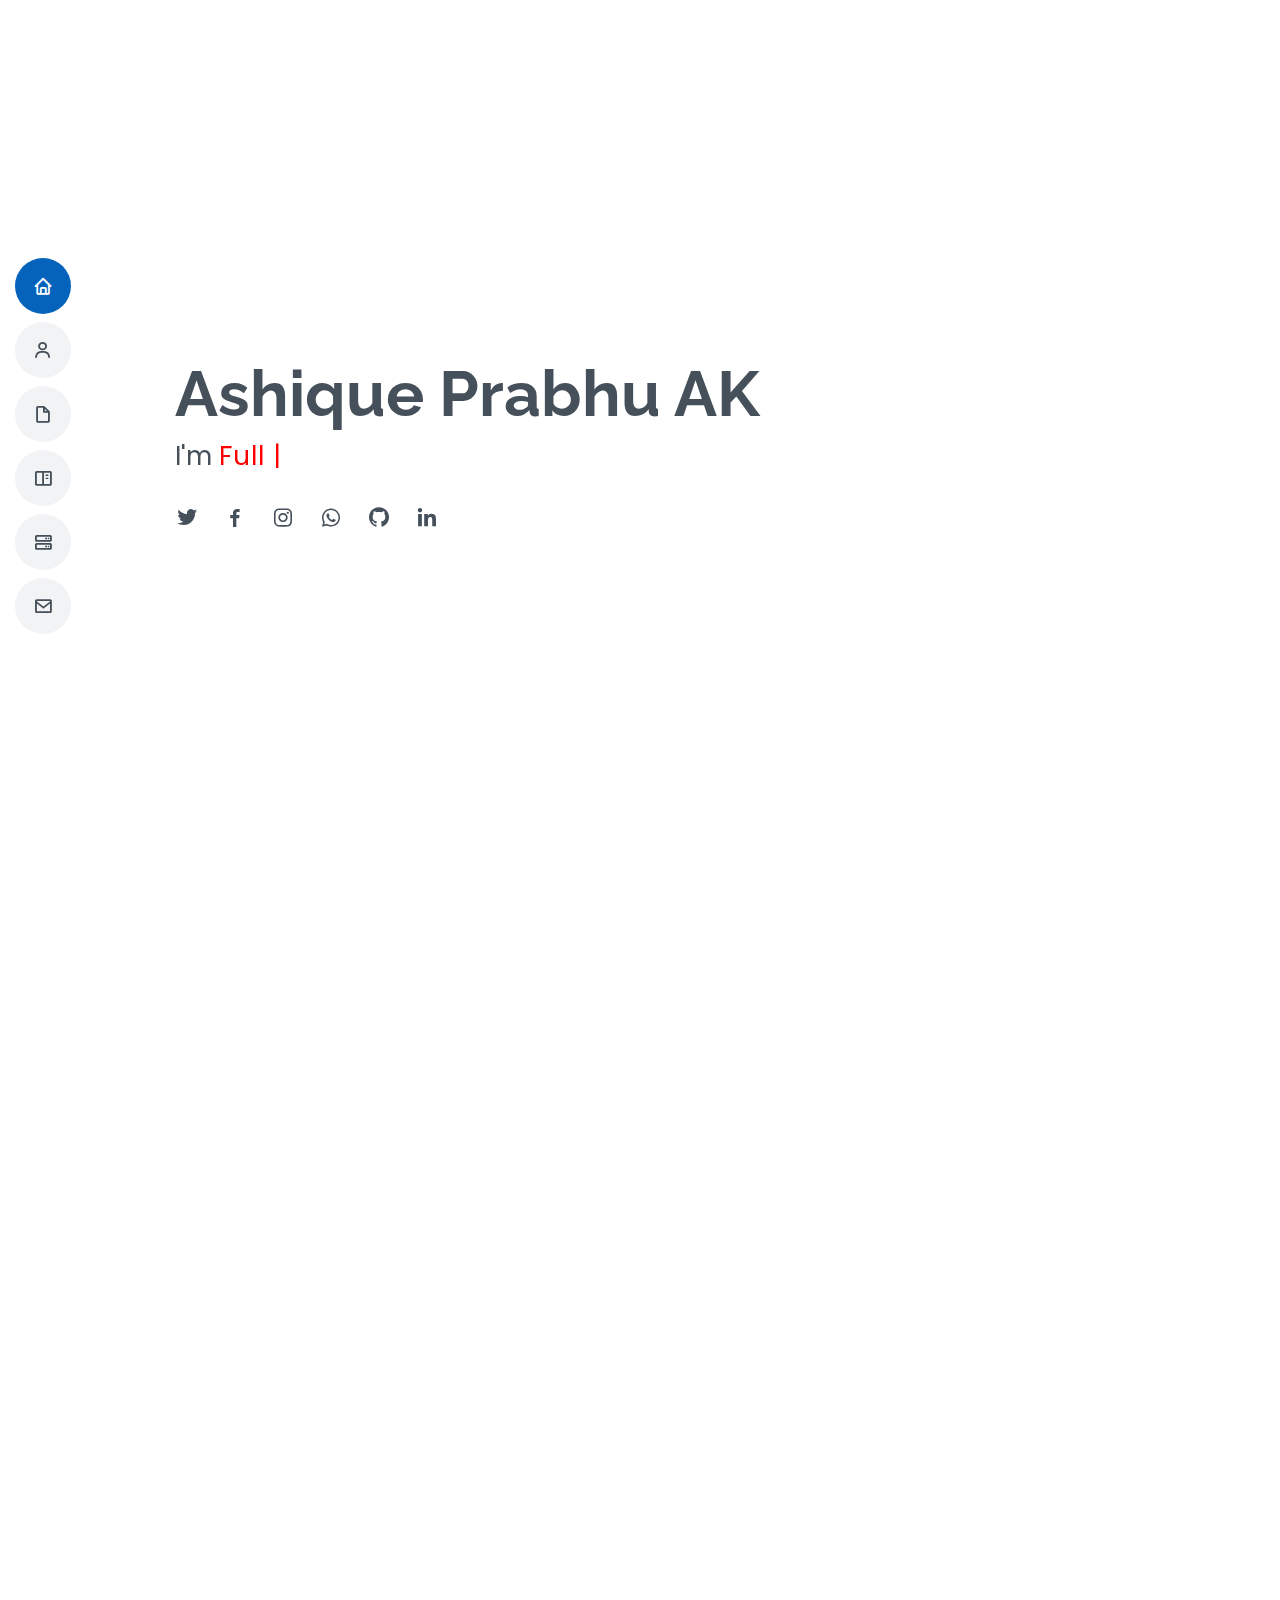
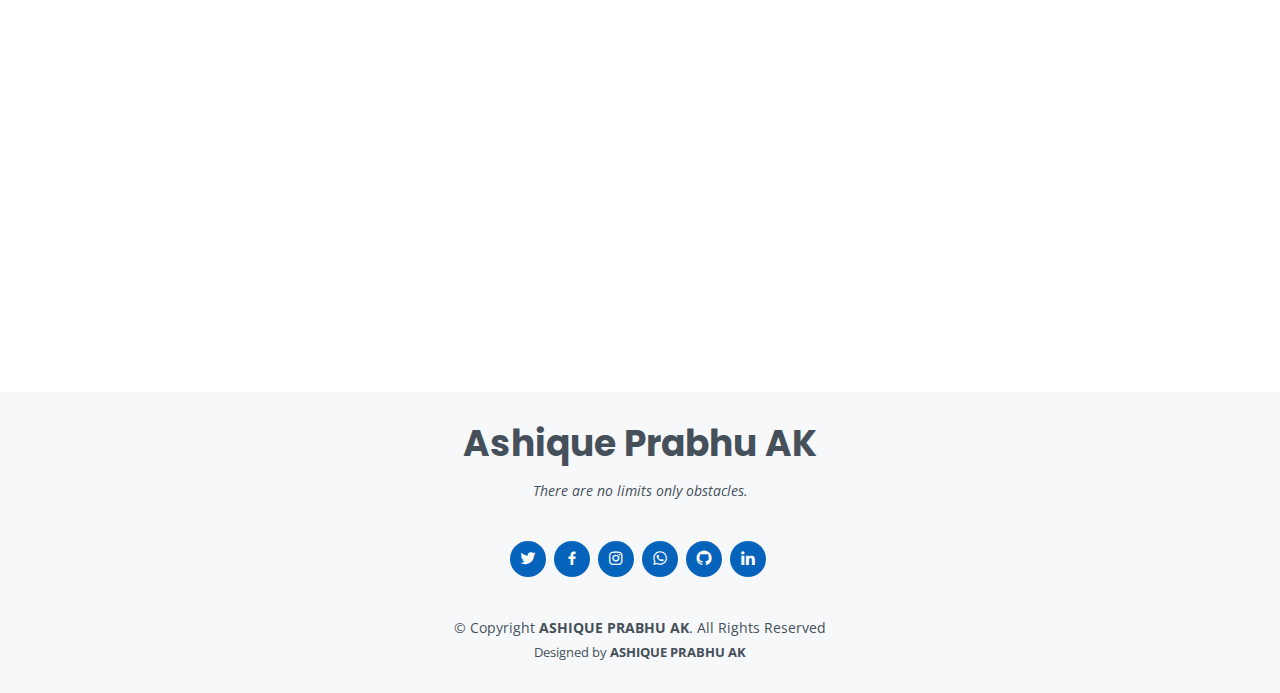
==== commit 0baf68f6: "Update index.html" ====
--- a/index.html
+++ b/index.html
@@ -88,7 +88,7 @@
 
                 <div class="row">
                     <div class="col-lg-4">
-                        <img src="../ashique/assets/img/dp.jpeg" class="img-fluid" alt="">
+                        <img src="assets/img/dp.jpeg" class="img-fluid" alt="">
                     </div>
                     <div class="col-lg-8 pt-4 pt-lg-0 content">
                         <h3>Web Designer &amp; Full Stack Web Developer.</h3>
@@ -596,7 +596,7 @@
                     </div>
 
                     <div class="testimonial-item">
-                        <img src="assets/img/testimonials/testimonials-3.jpeg" class="testimonial-img" alt="">
+                        <img src="assets/img/testimonials/testimonials-3.jpg" class="testimonial-img" alt="">
                         <h3>Shine Vijayan</h3>
                         <h4>Full Stack Developer</h4>
                         <p>
@@ -606,7 +606,7 @@
                     </div>
 
                     <div class="testimonial-item">
-                        <img src="assets/img/testimonials/testimonials-4.jpeg" class="testimonial-img" alt="">
+                        <img src="assets/img/testimonials/testimonials-4.jpg" class="testimonial-img" alt="">
                         <h3>Abhishek PC</h3>
                         <h4>Software Engineer - Developer</h4>
                         <p>
--- a/assets/css/style.css
+++ b/assets/css/style.css
@@ -276,7 +276,7 @@
 #hero {
     width: 100%;
     height: 100vh;
-    background: url("../img/propic.jpeg") top right no-repeat;
+    background: url("/img/propic.jpeg") top right no-repeat;
     background-size: cover;
     position: relative;
 }
@@ -1227,4 +1227,4 @@
 
 #footer .credits {
     font-size: 13px;
-}+}
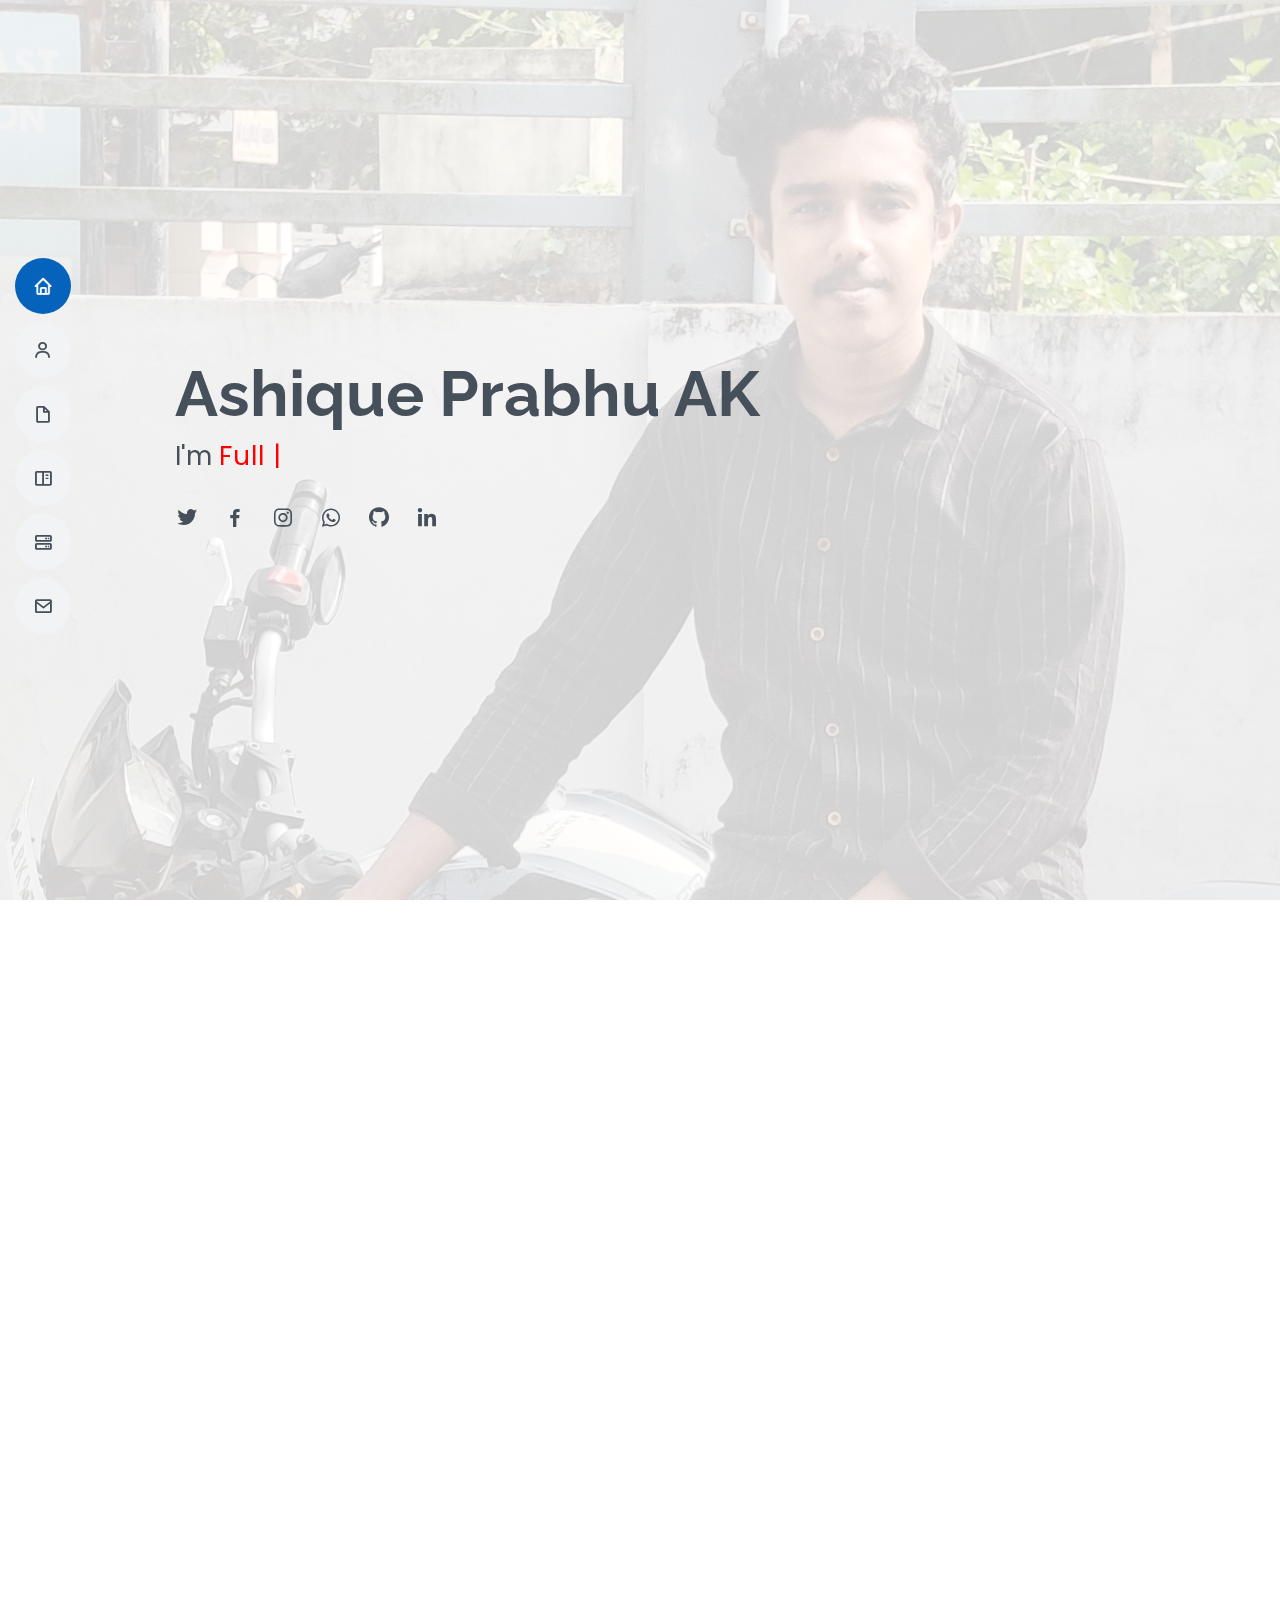
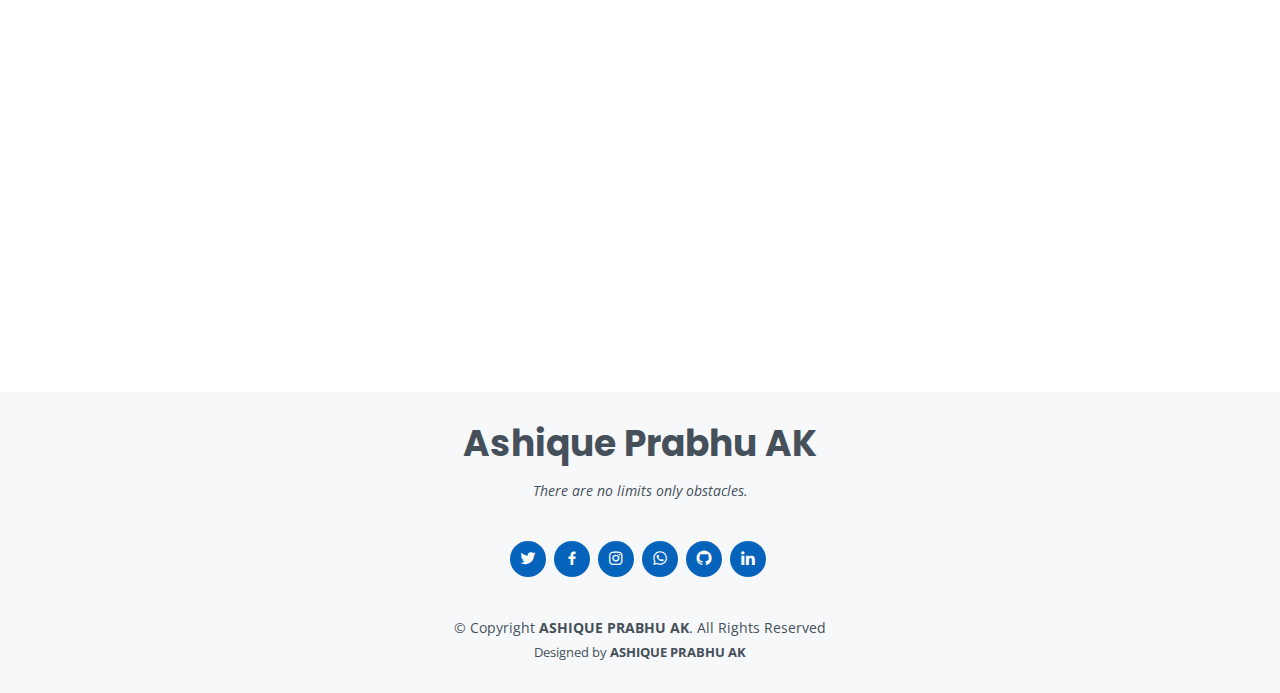
==== commit 87a7a4f3: "Update index.html" ====
--- a/index.html
+++ b/index.html
@@ -5,7 +5,7 @@
     <meta charset="utf-8">
     <meta content="width=device-width, initial-scale=1.0" name="viewport">
 
-    <title>MyResume Bootstrap Template - Index</title>
+    <title>Ashique Prabhu Ak</title>
     <meta content="" name="description">
     <meta content="" name="keywords">
 
--- a/assets/css/style.css
+++ b/assets/css/style.css
@@ -276,7 +276,7 @@
 #hero {
     width: 100%;
     height: 100vh;
-    background: url("/img/propic.jpeg") top right no-repeat;
+    background: url("../img/propic.jpeg") top right no-repeat;
     background-size: cover;
     position: relative;
 }
